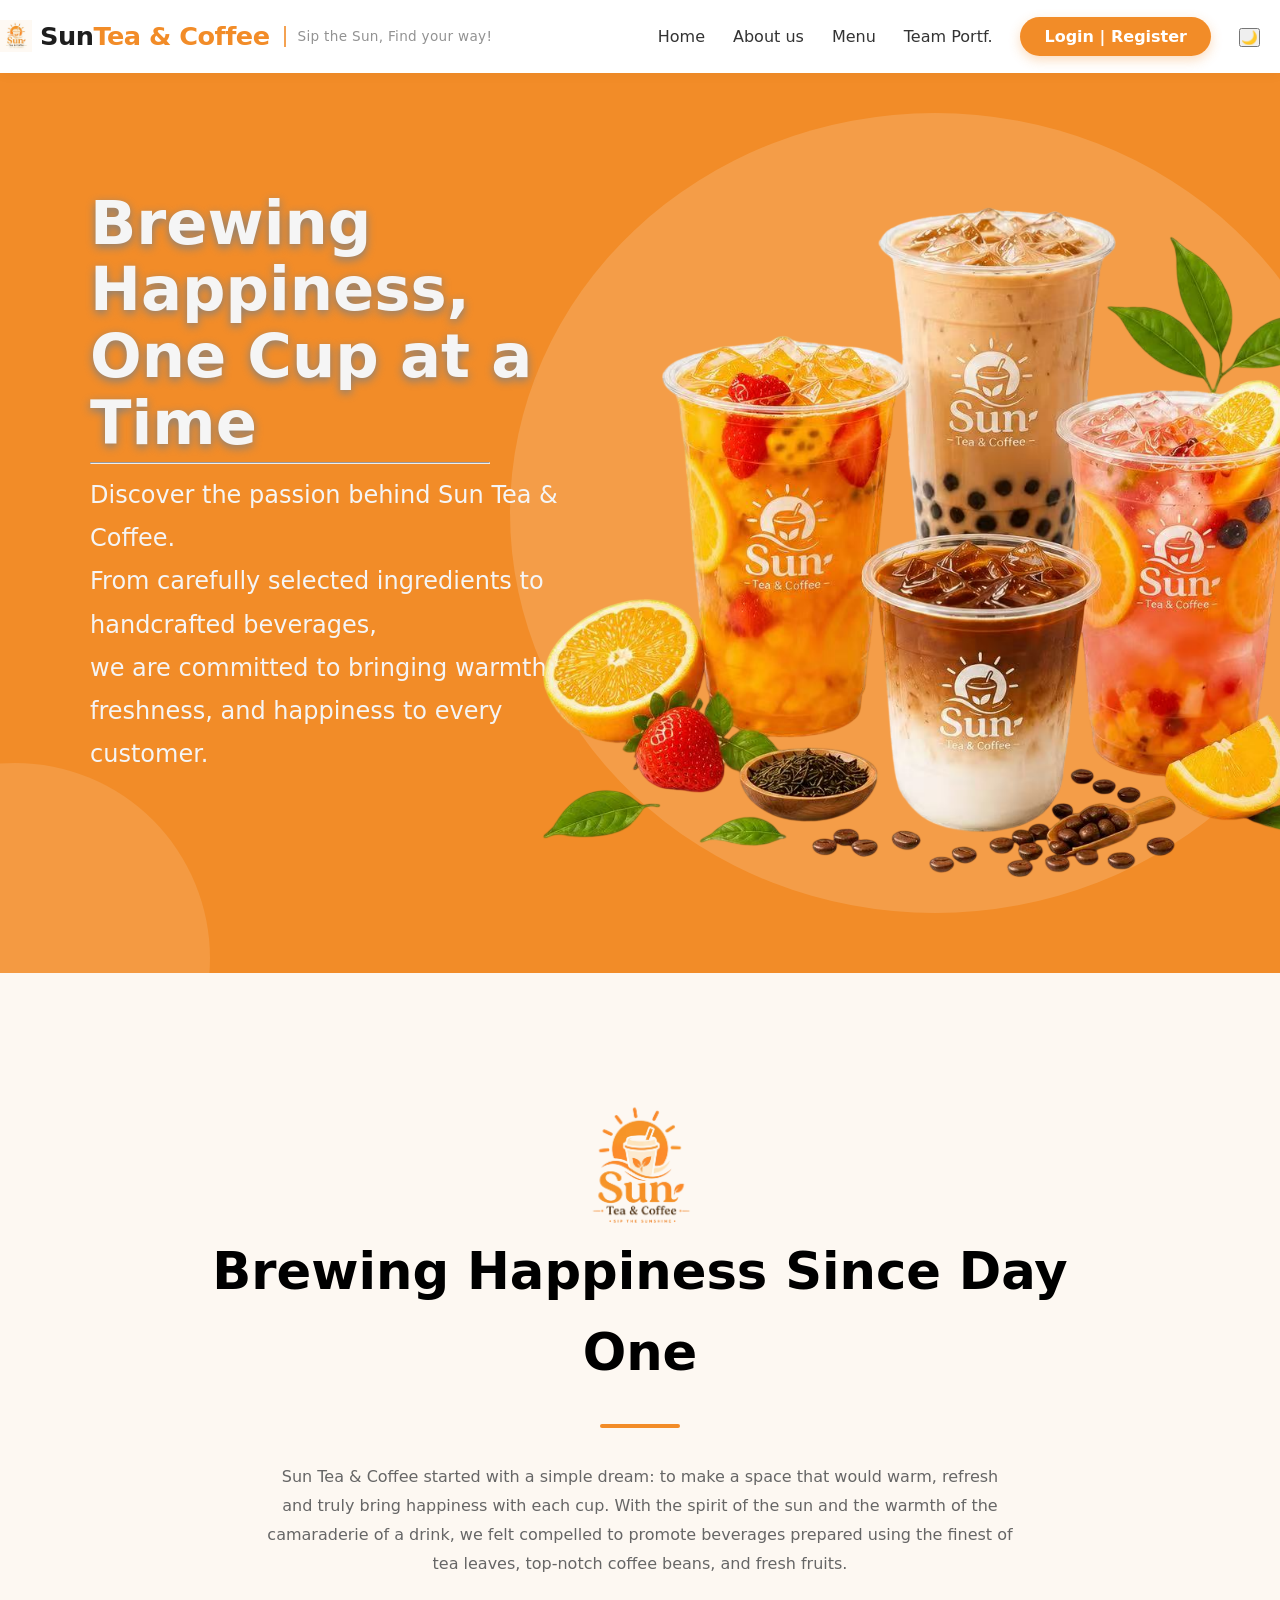
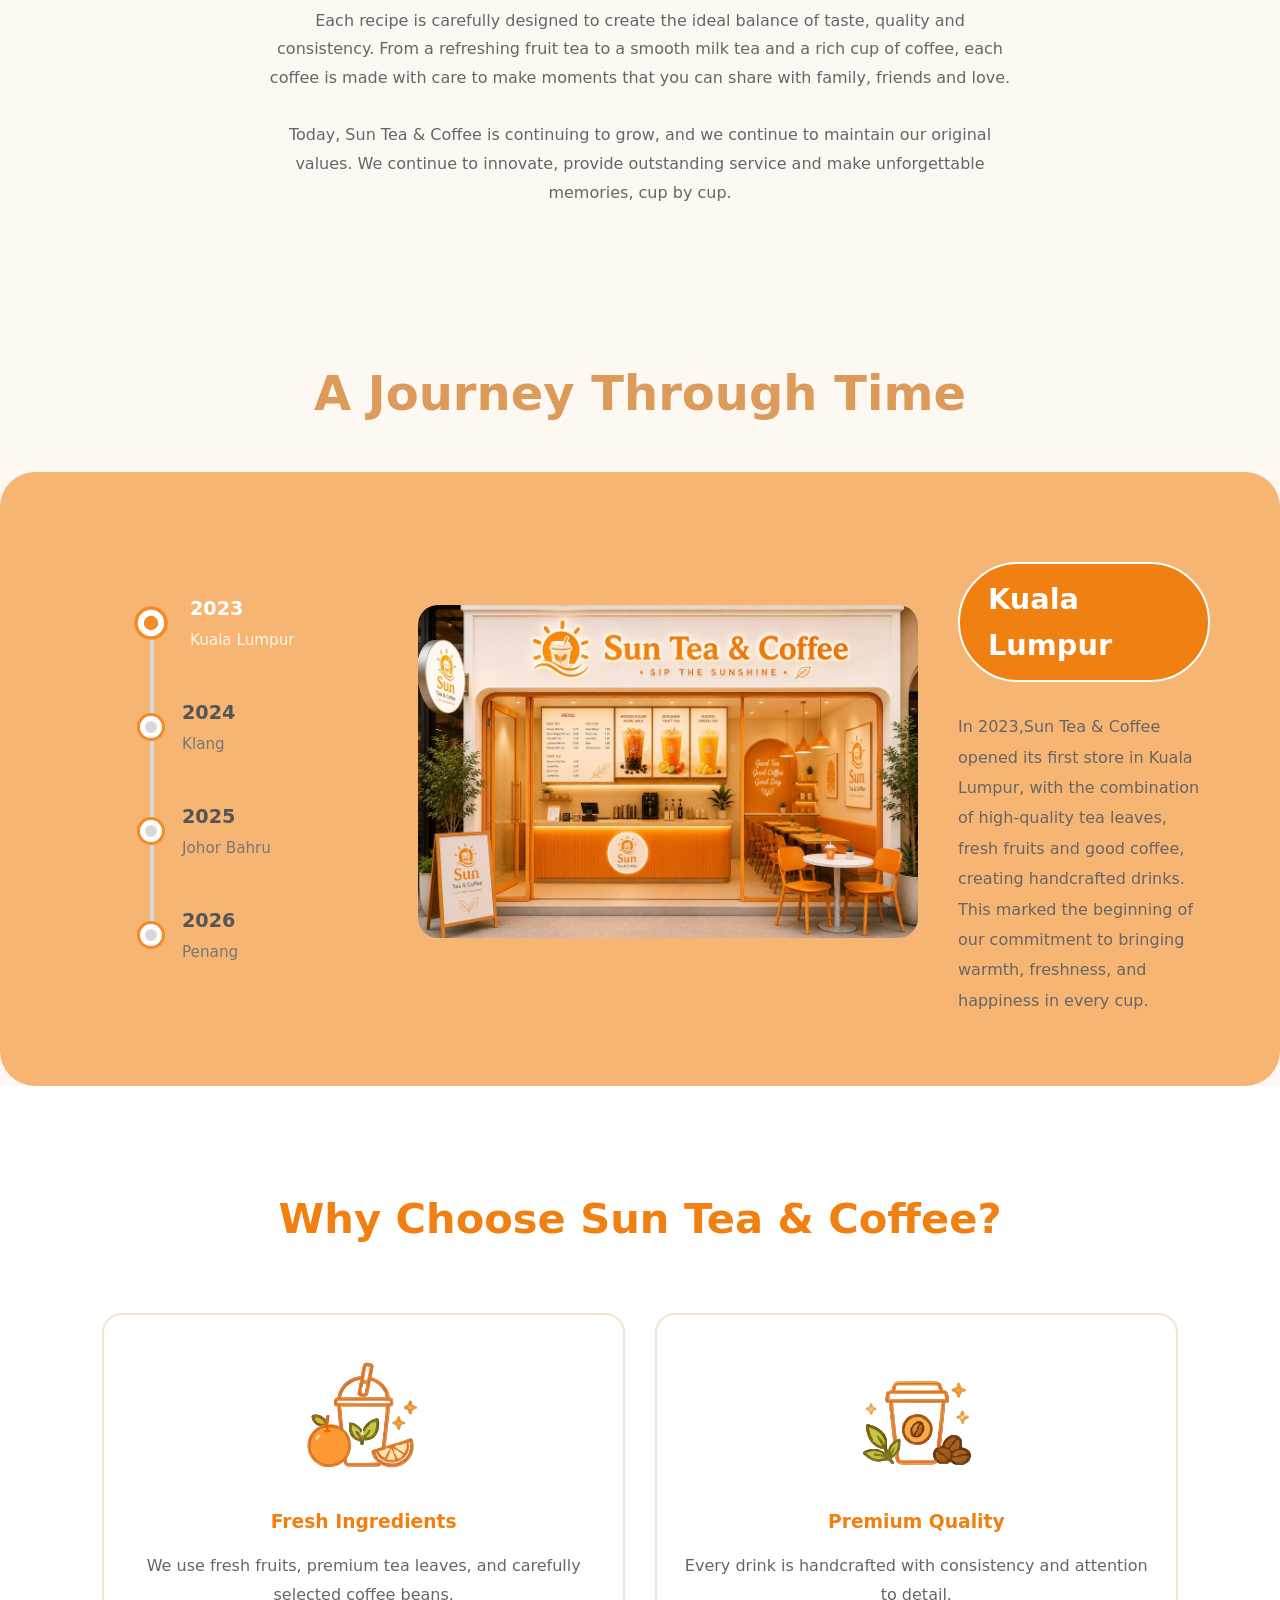
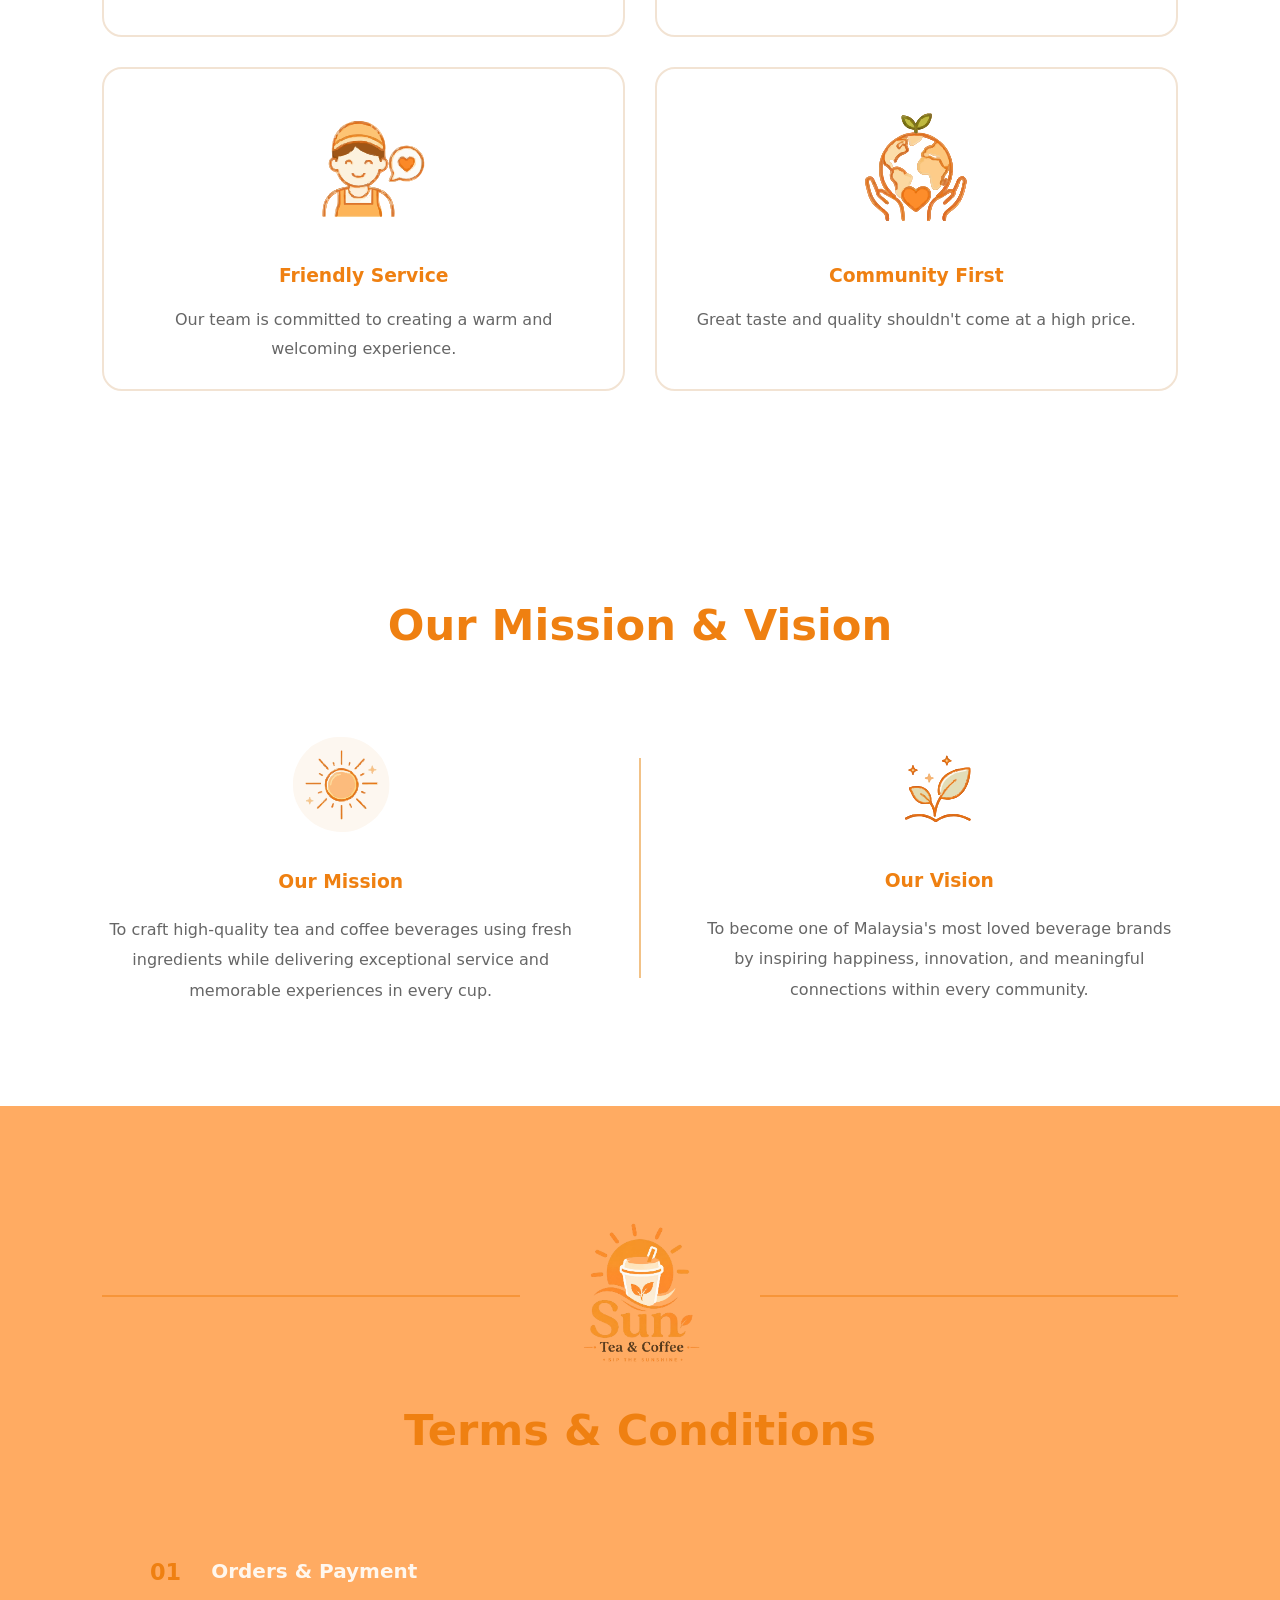
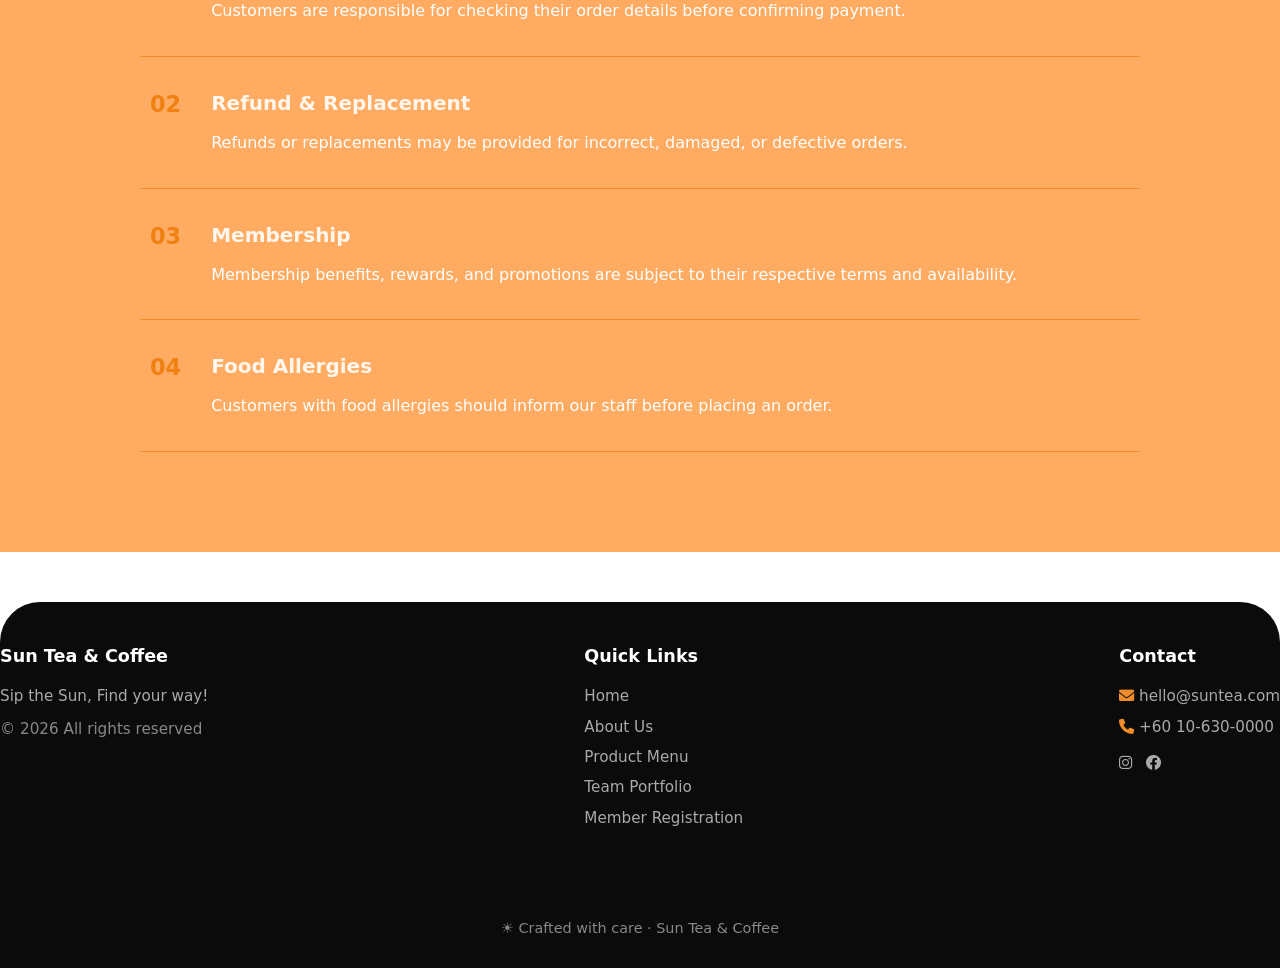
==== html/about.html @ 5be854e0 "Add files via upload" ====
<!DOCTYPE html>
<html lang="en">
<head>
    <meta charset="UTF-8">
    <meta name="viewport" content="width=device-width, initial-scale=1.0">
    <title>Sun Tea & Coffee · About Us</title>
    <link rel="stylesheet" href="https://cdnjs.cloudflare.com/ajax/libs/font-awesome/6.0.0-beta3/css/all.min.css">
    <link rel="stylesheet" href="../css/about.css">
</head>
<body>
<!--Navbar-->
<header class="navbar">
        <div class="container">
            <a href="home.html" class="logo">
                <img src="../img/logo.png" alt="Logo" class="logo-icon">
                <span class="logo-text">Sun<span>Tea & Coffee</span></span>
                <span class="slogan-tag">Sip the Sun, Find your way!</span>
            </a>
            <button class="menu-toggle" id="menuToggle" aria-label="Menu">
                <i class="fas fa-bars"></i>
            </button>
            <ul class="nav-links" id="navLinks">
                <li><a href="home.html">Home</a></li>
                <li><a href="about.html">About us</a></li>
                <li><a href="menu.html">Menu</a></li>
                <li><a href="team.html">Team Portf.</a></li>
                <li><a href="member.html" class="nav-cta">Login | Register</a></li>
                <li><button id="themeToggle">🌙</button></li>
            </ul>
        </div>
    </header>

<!--Hero-->
<main>
<section id="hero">
    <div class="circle1"></div>
    <div class="circle2"></div>
    <div class="hero-container">
        <div class="hero-content">
            <h1>Brewing Happiness,<br>One Cup at a Time</h1><hr>
            <p>
                Discover the passion behind Sun Tea & Coffee.<br>
                From carefully selected ingredients to handcrafted beverages,<br>
                we are committed to bringing warmth, freshness,
                and happiness to every customer.
            </p>
        </div>
        <div class="hero-image">
            <img src="../img/abouthero.png" alt="About Sun Tea & Coffee">
        </div>
    </div>
</section>

<!--Our story-->
<section id="story">
    <img class="story-logo" src="../img/logo_nobackground.png" alt="Sun Tea & Coffee Logo">
    <h3>Brewing Happiness Since Day One</h3>
    <div class="story-line"></div>
    <p>
        Sun Tea & Coffee started with a simple dream: to make a space that would warm, 
        refresh and truly bring happiness with each cup. With the spirit of the sun and 
        the warmth of the camaraderie of a drink, we felt compelled to promote beverages 
        prepared using the finest of tea leaves, top-notch coffee beans, and fresh fruits.
    </p>
    <p>
        Each recipe is carefully designed to create the ideal balance of taste, quality and 
        consistency. From a refreshing fruit tea to a smooth milk tea and a rich cup of coffee, 
        each coffee is made with care to make moments that you can share with family, friends and love.
    </p>
    <p>
        Today, Sun Tea & Coffee is continuing to grow, and we continue to maintain our original values. 
        We continue to innovate, provide outstanding service and make unforgettable memories, cup by cup.
    </p>
</section>

<!--Our History-->
<section id="history">
    <div class="history-title">
        <h2>A Journey Through Time</h2>
    </div>
    <div class="history-container">
        <!--Left-->
        <div class="timeline">
            <div class="timeline-item active" data-index="0">
                <div class="dot"></div>
                <div class="timeline-info">
                    <h4>2023</h4>
                    <p>Kuala Lumpur</p>
                </div>
            </div>
            <div class="timeline-item" data-index="1">
                <div class="dot"></div>
                <div class="timeline-info">
                    <h4>2024</h4>
                    <p>Klang</p>
                </div>
            </div>
            <div class="timeline-item" data-index="2">
                <div class="dot"></div>
                <div class="timeline-info">
                    <h4>2025</h4>
                    <p>Johor Bahru</p>
                </div>
            </div>
            <div class="timeline-item" data-index="3">
                <div class="dot"></div>
                <div class="timeline-info">
                    <h4>2026</h4>
                    <p>Penang</p>
                </div>
            </div>
        </div>
        <!-- Right-->
        <div class="history-content">
            <img src="../img/KL_Store.jpeg"
                alt="Sun Tea & Coffee Store"
                class="history_store"
                id="historyImage">
            <div class="history-text">
                <h3 class="location-tag" id="historyTitle">
                    Kuala Lumpur
                </h3>
                <p id="historyDescription">
                    In 2023,Sun Tea & Coffee opened its first store in Kuala Lumpur, with the combination of 
                    high-quality tea leaves, fresh fruits and good coffee, creating handcrafted drinks. 
                    This marked the beginning of our commitment to bringing warmth, freshness, and happiness in every cup.
                </p>
            </div>
        </div>
    </div>
</section>

<!--Why Choose Sun Tea & Coffee-->
<section id="why">
    <div class="why-title">
        <h2>Why Choose Sun Tea & Coffee?</h2>
    </div>
    <div class="why-container">
        <div class="why-card">
            <img src="../img/fresh.svg" class="why-icon">
            <h3>Fresh Ingredients</h3>
            <p>
                We use fresh fruits, premium tea leaves,
                and carefully selected coffee beans.
            </p>
        </div>
        <div class="why-card">
            <img src="../img/quality.svg" class="why-icon">
            <h3>Premium Quality</h3>
            <p>
                Every drink is handcrafted with consistency
                and attention to detail.
            </p>
        </div>
        <div class="why-card">
            <img src="../img/friendly.svg" class="why-icon">
            <h3>Friendly Service</h3>
            <p>
                Our team is committed to creating a warm
                and welcoming experience.
            </p>
        </div>
        <div class="why-card">
            <img src="../img/community.svg" class="why-icon">
            <h3>Community First</h3>
            <p>
                Great taste and quality shouldn't come
                at a high price.
            </p>
        </div>
    </div>
</section>

<!--Mission & Vision-->
<section id="mission">
    <div class="mission-title">
        <h2>Our Mission & Vision</h2>
    </div>
    <div class="mission-container">
        <div class="mission-box">
            <img src="../img/mission.svg"
                 class="mission-icon"
                 alt="Mission">
            <h3>Our Mission</h3>
            <p>
                To craft high-quality tea and coffee beverages using fresh ingredients while delivering exceptional service and memorable experiences in every cup.
            </p>
        </div>
        <div class="divider"></div>
        <div class="mission-box">
            <img src="../img/vision.svg"
                 class="mission-icon"
                 alt="Vision">
            <h3>Our Vision</h3>
            <p>
                To become one of Malaysia's most loved beverage brands by inspiring happiness, innovation, and meaningful connections within every community.
            </p>
        </div>
    </div>
</section>

<!-- Terms & Conditions -->
<section id="terms">
    <div class="terms-title">
        <div class="terms-logo">
        <span></span>
        <img src="../img/logo_nobackground.png" alt="Sun Tea & Coffee">
        <span></span>
       </div>
        <h2>Terms & Conditions</h2>
    </div>
    <div class="terms-container">
        <div class="term-item">
            <span class="term-number">01</span>
            <div class="term-text">
                <h3>Orders & Payment</h3>
                <p>
                    Customers are responsible for checking their order details
                    before confirming payment.
                </p>
            </div>
        </div>
        <div class="term-item">
            <span class="term-number">02</span>

            <div class="term-text">
                <h3>Refund & Replacement</h3>
                <p>
                    Refunds or replacements may be provided for incorrect,
                    damaged, or defective orders.
                </p>
            </div>
        </div>
        <div class="term-item">
            <span class="term-number">03</span>
            <div class="term-text">
                <h3>Membership</h3>
                <p>
                    Membership benefits, rewards, and promotions are subject
                    to their respective terms and availability.
                </p>
            </div>
        </div>
        <div class="term-item">
            <span class="term-number">04</span>

            <div class="term-text">
                <h3>Food Allergies</h3>
                <p>
                    Customers with food allergies should inform our staff
                    before placing an order.
                </p>
            </div>
        </div>
    </div>
</section>
</main>

<!--Footer-->
 <footer class="footer">
        <div class="container">
            <div class="footer-col">
                <h4>Sun Tea & Coffee</h4>
                <p>Sip the Sun, Find your way!</p>
                <p style="margin-top:8px; color:#888;">© 2026 All rights reserved</p>
            </div>
            <div class="footer-col">
                <h4>Quick Links</h4>
                <a href="home.html">Home</a>
                <a href="about.html">About Us</a>
                <a href="menu.html">Product Menu</a>
                <a href="team.html">Team Portfolio</a>
                <a href="member.html">Member Registration</a>
            </div>
            <div class="footer-col">
                <h4>Contact</h4>
                <p><i class="fas fa-envelope" style="color:var(--primary);"></i> hello@suntea.com</p>
                <p><i class="fas fa-phone" style="color:var(--primary);"></i> +60 10-630-0000</p>
                <div style="display:flex; gap:14px; margin-top:12px; font-size:1.4rem;">
                    <a href="https://www.instagram.com/sunteacoffee" style="color:#aaa;"><i class="fab fa-instagram"></i></a>
                    <a href="https://www.facebook.com/share/1DVkEmbE5W/?mibextid=wwXIfr" style="color:#aaa;"><i class="fab fa-facebook"></i></a>
                </div>
            </div>
            <div class="footer-bottom">
                <span>☀️ Crafted with care · Sun Tea & Coffee</span>
            </div>
        </div>
    </footer>

    <!-- ========== javascript ========== -->
    <script src="../js/main.js"></script>
    <script src="../js/aboutus_timeline.js"></script>
</body>
</html>
---- css/about.css ----
*{
    margin:0;
    padding:0;
    box-sizing:border-box;
    font-family: 'Segoe UI', Roboto, system-ui, -apple-system, sans-serif;
}
body{
    margin:0;
    overflow-x:hidden;
    line-height:1.6;
}

.container {
    width: 100%;
    max-width: 1800px;
    margin: 0 auto;
}

:root {
    --primary: #F28C28;
    --primary-light: #f8a85a;
    --primary-dark: #d97a1e;
    --secondary: #FFF8F0;
    --white: #ffffff;
    --gray-light: #f5f0eb;
    --text-dark: #1e1e1e;
    --shadow: 0 8px 30px rgba(0, 0, 0, 0.08);
    --radius: 24px;
}

/* --- Navbar --- */
.navbar {
    background-color: var(--white);
    box-shadow: 0 2px 12px rgba(0, 0, 0, 0.04);
    padding: 16px 0;
    position: sticky;
    top: 0;
    z-index: 100;
    backdrop-filter: blur(6px);
    background-color: rgba(255, 255, 255, 0.92);
}
.navbar .container {
    display: flex;
    justify-content: space-between;
    align-items: center;
    flex-wrap: wrap;
}
.logo {
    display: flex;
    align-items: center;
    gap: 8px;
    text-decoration: none;
}
.logo-icon {
    height: 2rem;
    width: auto;
    object-fit: contain;
}
.logo-text {
    font-size: 1.6rem;
    font-weight: 700;
    color: var(--text-dark);
    letter-spacing: -0.5px;
}
.logo-text span {
    color: var(--primary);
}
.slogan-tag {
    font-size: 0.85rem;
    color: #777;
    font-weight: 400;
    margin-left: 6px;
    letter-spacing: 0.3px;
    border-left: 2px solid var(--primary);
    padding-left: 12px;
    opacity: 0.8;
}
.nav-links {
    display: flex;
    align-items: center;
    gap: 28px;
    list-style: none;
    font-weight: 500;
}
.nav-links a {
    text-decoration: none;
    color: #333;
    font-size: 1rem;
    transition: color 0.2s;
    position: relative;
}
.nav-links a::after {
    content: '';
    position: absolute;
    bottom: -6px;
    left: 0;
    width: 0;
    height: 2.5px;
    background: var(--primary);
    border-radius: 4px;
    transition: width 0.25s;
}
.nav-links a:hover {
    color: var(--primary);
}
.nav-links a:hover::after {
    width: 100%;
}
.nav-cta {
    background: var(--primary);
    color: white !important;
    padding: 10px 24px;
    border-radius: 40px;
    font-weight: 600;
    transition: background 0.25s, transform 0.1s;
    box-shadow: 0 4px 12px rgba(242, 140, 40, 0.3);
}
.nav-cta::after {
    display: none !important;
}
.nav-cta:hover {
    background: var(--primary-dark) !important;
    transform: scale(1.02);
    color: white !important;
}
.menu-toggle {
    display: none;
    font-size: 1.8rem;
    background: none;
    border: none;
    color: var(--text-dark);
    cursor: pointer;
    padding: 4px 8px;
}

#themeToggle{
    margin-right: 20px;
    cursor: pointer;
}

/* ===========Hero=========== */
#hero{
    position:relative;
    min-height:100vh;
    background:#F28C28;
    overflow:hidden;
    display:flex;
    justify-content:center;
    align-items:center;
}

.hero-container{
    position: relative;
    top:-40px;
    z-index: 2;
    width: 100%;
    max-width: 1500px;
    display: flex;
    justify-content: space-between;
    align-items: center;
    gap: 40px;
}

.hero-content{
    flex:1;
    max-width:520px;
    margin-left:90px;
}

.hero-content h1{
    font-size: 3.8rem;
    line-height: 1.1;
    color: #f5f5f5;
    margin-bottom: 5px;
    text-shadow:0 3px 10px grey;
}
hr{
    width:400px;
}

.hero-content p{
    font-size: 1.5rem;
    line-height: 1.8;
    color: #f5f5f5;
    margin-top: 10px;
}

.hero-image{
    position: relative;
    z-index: 2;
    flex:1;
    display: flex;
    justify-content: flex-end;
    align-items: center;
    margin-right:-20px;
}

.hero-image img{
    width: 120%;
    max-width: none;
    height: auto;
    position: relative;
    z-index: 2;
}

.circle1{
    position: absolute;
    width: 850px;
    height: 800px;
    border-radius: 50%;
    background: rgba(255,255,255,0.15);
    right: -80px;
    top: 40px;
    z-index: 1;
}
.circle2{
    position:absolute;
    width:390px;
    height:390px;
    border-radius:50%;
    background:rgba(255,255,255,.12);
    left:-180px;
    bottom:-180px;
    z-index:1;
}

/* ===========STORY=========== */
#story{
    padding: 120px 15%;
    text-align: center;
    background: #fdf8f2;
}

.story-logo{
    width: 150px;
    margin-bottom:-20px;
}

#story h3{
    font-size: 3.2rem;
    margin-bottom: 30px;
}

#story p{
    max-width: 750px;
    margin: 0 auto 28px;
    line-height: 1.8;
    color: #666;
}

.story-line{
    width:80px;
    height:4px;
    background:#F28C28;
    margin:20px auto 35px;
    border-radius:10px;
}

/* ===========HISTORY=========== */
#history{
    background:#fdf8f2;
}

.history-title{
    text-align:center;
    margin-bottom:40px;
}

.history-title h2{
    color:#dc9b5a;
    font-size:3rem;
}

.history-container{
    background:#f7b574;
    border-radius:35px;
    padding:70px;
    display:flex;
    gap:80px;
    align-items:center;
    min-height:600px;
}
    /* ======timeline====== */
.timeline{
    width:240px;
    margin-left:70px;
    position:relative;
    display:flex;
    flex-direction:column;
}

.timeline::before{
    content:"";
    position:absolute;
    left:10px;
    top:18px;
    bottom:18px;
    width:4px;
    background:#d8d8d8;
    border-radius:10px;
}

.timeline-item{
    position:relative;
    display:flex;
    align-items:center;
    gap:20px;
    margin-bottom:45px;
    z-index:2;
    cursor:pointer;
    transition:all .3s ease;
}

.timeline-item:hover{
    transform:translateX(5px);
}

.timeline-item.active .timeline-info{
    transform:translateX(8px);
}

.timeline-item:last-child{
    margin-bottom:0;
}

.dot{
    background:#d8d8d8;
    border:5px solid white;
    border-radius:50%;
    width:22px;
    height:22px;
    box-shadow:0 0 0 3px #F28C28;
    flex-shrink:0;
}

.timeline-item.active .dot{
    background:#F28C28;
    transform:scale(1.2);
}

.timeline-info h4{
    font-size:1.2rem;
    color:#555;
    margin-bottom:4px;
    transition:.3s;
}

.timeline-info p{
    color:#777;
    font-size:.95rem;
}
.timeline-item.active .timeline-info h4{
    color:white;
}

.timeline-item.active .timeline-info p{
    color:#fff4e7;
}

/* ======content====== */
.history_store{
    width:100%;
    max-width:500px;
    border-radius:20px;
    margin-bottom:15px;
    transition:opacity .35s ease;
}

.location-tag{
    display:inline-block;
    padding:12px 28px;
    background:#ef8011;
    color:white;
    border:2px solid white;
    border-radius:999px;
    font-size:1.8rem;
    font-weight:600;
    margin:20px 0 12px;
    transition:opacity .35s ease;
}

.history-content{
    display:flex;
    align-items: center;
    gap:40px;
}

.history-content h3{
    font-size:1.8rem;
    margin-bottom:30px;
}

.history-content p{
    line-height:1.9;
    font-size:1rem;
    color:#666;
}

.history-text{
    max-width:420px;
}

.history-text p{
    transition:opacity .35s ease;
}

/* ===========WHY CHOOSE US=========== */
#why{
    padding:100px 8%;
    background:#fff;
}

.why-title{
    text-align:center;
    margin-bottom:60px;
}

.why-title h2{
    font-size:2.6rem;
    color:#ef8011;
    margin-bottom:15px;
}

.why-container{
    display:grid;
    grid-template-columns:repeat(2,1fr);
    gap:30px;
}

.why-card{
    background:#fff;
    transition:.3s;
    border:2px solid #f2e3d3;
    border-radius:20px;
    padding:25px;
    text-align:center;
}

.why-card:hover{
    transform:translateY(-8px);
    background:#f7e8d7;
}

.why-icon{
    width: 140px;
    height:140px;
    object-fit:contain;
    margin-bottom:20px;
}

.why-card h3{
    color:#ef8011;
    margin-bottom:15px;
}

.why-card p{
    color:#666;
    line-height:1.8;
}

/* ===========MISSION & VISION=========== */
#mission{
    padding:100px 8%;
    background:#fff;
}

.mission-title{
    text-align:center;
    margin-bottom:70px;
}

.mission-title h2{
    font-size:2.7rem;
    color:#ef8011;
    margin-bottom:15px;
}

.mission-container{
    display:flex;
    align-items:center;
    justify-content:center;
    gap:60px;
}

.mission-box{
    flex:1;
    text-align:center;
}

.mission-icon{
    width:110px;
    margin-bottom:20px;
}

.mission-box h3{
    color:#ef8011;
    margin-bottom:18px;
}

.mission-box p{
    line-height:1.9;
    color:#666;
}

.divider{
    width:2px;
    height:220px;
    background:#f2c287;
}

/* ===== TERMS & CONDITIONS ===== */

#terms{
    padding:100px 8%;
    background:#ffab62;
    position:relative;
    overflow:hidden;
}

.terms-title{
    text-align: center;
    margin-bottom: 60px;
}

.terms-logo{
    display: flex;
    align-items: center;
    justify-content: center;
    gap: 30px;
    margin-bottom: 10px;
}

.terms-logo img{
    width: 180px;
    height: auto;
}

.terms-logo span{
    width: 65%;
    height: 2px;
    background: rgba(239, 128, 17, 0.5);
}

.terms-title h2{
    font-size:2.7rem;
    color:#ef8011;
    margin-bottom:15px;
}

.terms-container{
    max-width:1000px;
    margin:0 auto;
}

.term-item{
    display:flex;
    gap:30px;
    padding:30px 10px;
    border-bottom:1px solid #F28C28;
}

.term-number{
    font-size:1.4rem;
    font-weight:700;
    color:#ef8011;
}

.term-text h3{
    font-size:1.25rem;
    color:#fff7ee;
    margin-bottom:10px;
}

.term-text p{
    color:#ffffff;
    line-height:1.8;
}

.footer {
    background: #0b0b0b;
    color: #ccc;
    padding: 40px 0 28px;
    margin-top: 50px;
    border-radius: 40px 40px 0 0;
}
.footer .container {
    display: flex;
    flex-wrap: wrap;
    justify-content: space-between;
    gap: 30px;
}
.footer-col h4 {
    color: white;
    font-size: 1.1rem;
    margin-bottom: 14px;
}
.footer-col p, .footer-col a {
    color: #aaa;
    text-decoration: none;
    display: block;
    margin-bottom: 6px;
    font-size: 0.95rem;
}
.footer-col a:hover {
    color: var(--primary);
}
.footer-bottom {
    border-top: 1px solid #0b0b0b;
    margin-top: 30px;
    padding-top: 20px;
    text-align: center;
    font-size: 0.9rem;
    color: #888;
    width: 100%;
}

/* ===== Responsive ===== */
@media screen and (max-width: 1024px) {
    .hero-container{
        gap: 20px;
        padding: 0 40px;
    }

    .hero-content{
        margin-left: 20px;
    }

    .hero-content h1{
        font-size: 3rem;
    }

    .hero-content p{
        font-size: 1.2rem;
    }

    .hero-content hr{
        width: 300px;
    }

    .hero-image img{
        width: 110%;
    }

    .circle1{
        width: 650px;
        height: 650px;
    }
    
    .history-container {
        flex-direction: column;
        padding: 50px 40px;
        gap: 40px;
    }

    .timeline {
        width: 100%;
        margin-left: 0;
    }

    .history-content {
        width: 100%;
        flex-direction: column;
        gap: 25px;
    }

    .history_store {
        max-width: 550px;
        width: 100%;
    }

    .history-text {
        max-width: 100%;
        width: 100%;
    }
}

@media screen and (max-width: 768px) {

    .menu-toggle {
        display: block;
    }
    .nav-links {
        display: none;
        flex-direction: column;
        width: 100%;
        gap: 14px;
        padding: 20px 0 10px;
        border-top: 1px solid #eee;
        margin-top: 16px;
    }
    .nav-links.active {
        display: flex;
    }
    .nav-cta {
        width: 100%;
        text-align: center;
    }

        .hero-container {
        width: 100%;
        padding: 40px 30px 80px;
        flex-direction: column;
        gap: 30px;
        top: 0;
    }

    .hero-content {
        width: 100%;
        max-width: 100%;
        margin-left: 0;
        text-align: center;
    }

    .hero-content h1 {
        font-size: 2.4rem;
        line-height: 1.15;
    }

    .hero-content hr {
        width: 180px;
        margin: 15px auto;
    }

    .hero-content p {
        font-size: 1rem;
        line-height: 1.7;
        width: 100%;
        max-width: 440px;
        margin-left: auto;
        margin-right: auto;
    }

    .hero-image {
        width: 85%;
        flex:none;
        display:flex;
        justify-content: center;
        align-items:center;
        margin:0;
        padding:0;
        transform:none;
    }

    .hero-image img {
        width: 85%;
        max-width:500px;
        height:auto;
        display:block;        
        margin: 0 auto;
        transform:translateX(10%);
    }

    .circle1 {
        width: 420px;
        height: 420px;
        left: 0;
        right: 0;
        margin:0 auto;
        top: auto;
        bottom: 20px;
    }

    .circle2{
        width: 250px;
        height: 250px;
    }

    #history {
    padding: 60px 20px;
    }

    .history-title h2 {
    font-size: 2rem;
    }

    .history-container {
    padding: 40px 20px;
    min-height: auto;
    flex-direction: column;
    gap: 40px;
    width: 100%;
    }

    .timeline {
    width: 100%;
    margin-left: 0;
    }

    .history-content {
    width: 100%;
    flex-direction: column;
    gap: 20px;
    }

    .history_store {
    width: 100%;
    max-width: 100%;
    }

    .history-text {
    width: 100%;
    max-width: 100%;
    }

    .location-tag {
    font-size: 1.3rem;
    }

    .history-content p {
    font-size: 0.95rem;
    }

    #why {
    padding: 70px 20px;
    }

    .why-title {
    margin-bottom: 40px;
    }

    .why-title h2 {
    font-size: 2rem;
    }

    .why-container {
    grid-template-columns: 1fr;
    gap: 20px;
    }

    .why-card {
    width: 100%;
    padding: 25px 20px;
    }

    .why-icon {
    width: 100px;
    height: 100px;
    }

    .why-card p {
    line-height: 1.6;
    }

    #mission {
    padding: 70px 20px;
    }

    .mission-title {
    margin-bottom: 45px;
    }

    .mission-title h2 {
    font-size: 2rem;
    }

    .mission-container {
    flex-direction: column;
    gap: 40px;
    width: 100%;
    }

    .mission-box {
    width: 100%;
    max-width: 100%;
    flex: none;
    padding: 0 10px;
    }

    .mission-box p {
    width: 100%;
    max-width: 320px;
    margin: 0 auto;
    }

    .divider {
    width: 80%;
    height: 2px;
    }
    }
    
    @media screen and (max-width: 480px) {

    .container {
        width: 96%;
        padding: 0 6px;
    }

    .logo-text {
        font-size: 1.2rem;
    }

    .slogan-tag {
        font-size: 0.7rem;
        padding-left: 6px;
        margin-left: 4px;
    }

    .hero-container {
        padding: 35px 15px 70px;
    }

    .hero-content h1 {
        font-size: 2rem;
    }

    .hero-content p {
        font-size: 0.9rem;
    }

    .hero-image img {
        width: 110%;
        transform: translateX(-25px);
    }

    .circle1 {
        width: 330px;
        height: 330px;
    }

    .circle2 {
        width: 200px;
        height: 200px;
    }
}

/*-----------------Dark Theme-----------------*/
body.dark{
    background:#1f1f1f;
    color:#ffffff;
}

/* Navbar */
body.dark .navbar{
    background:#222;
}

body.dark .nav-links a{
    color:white;
}

body.dark .logo-text{
    color:white;
}

/* Hero */

body.dark .hero-content h1,body.dark .hero-content p{
    color:black;
}

body.dark #story,
body.dark #history,
body.dark #why,
body.dark #mission{
    background:black;
}

/* Story */
body.dark #story h3{
    color:white;
}

body.dark #story p{
    color:#dddddd;
}

/* History */
body.dark .dot{
    background:#666;
    border-color:#333;
}

body.dark .history-container{
    background:#2c2c2c;
}

body.dark .history-content h3{
    color:white;
}

body.dark .history-content p{
    color:#dddddd;
}

body.dark .timeline-info h4{
    color:white;
}

body.dark .timeline-info p{
    color:#cccccc;
}

/* Why */
body.dark .why-card{
    background:#2c2c2c;
    border-color:#444;
}

body.dark .why-card h3{
    color:#F28C28;
}

body.dark .why-card p{
    color:#dddddd;
}

/* Mission */
body.dark .mission-box h3{
    color:#F28C28;
}

body.dark .mission-box p{
    color:#dddddd;
}

body.dark .divider{
    background:#555;
}

body.dark #terms{
    background:#2c2c2c;
}

body.dark .terms-title h2{
    color:#F28C28;
}

body.dark .terms-title p{
    color:#dddddd;
}

body.dark .term-item{
    border-color:#555;
}

body.dark .term-text h3,body.dark .term-text p{
    color:white;
}

/* Footer */
body.dark .footer{
    background:#0b0b0b;
    margin-top:20px;
}
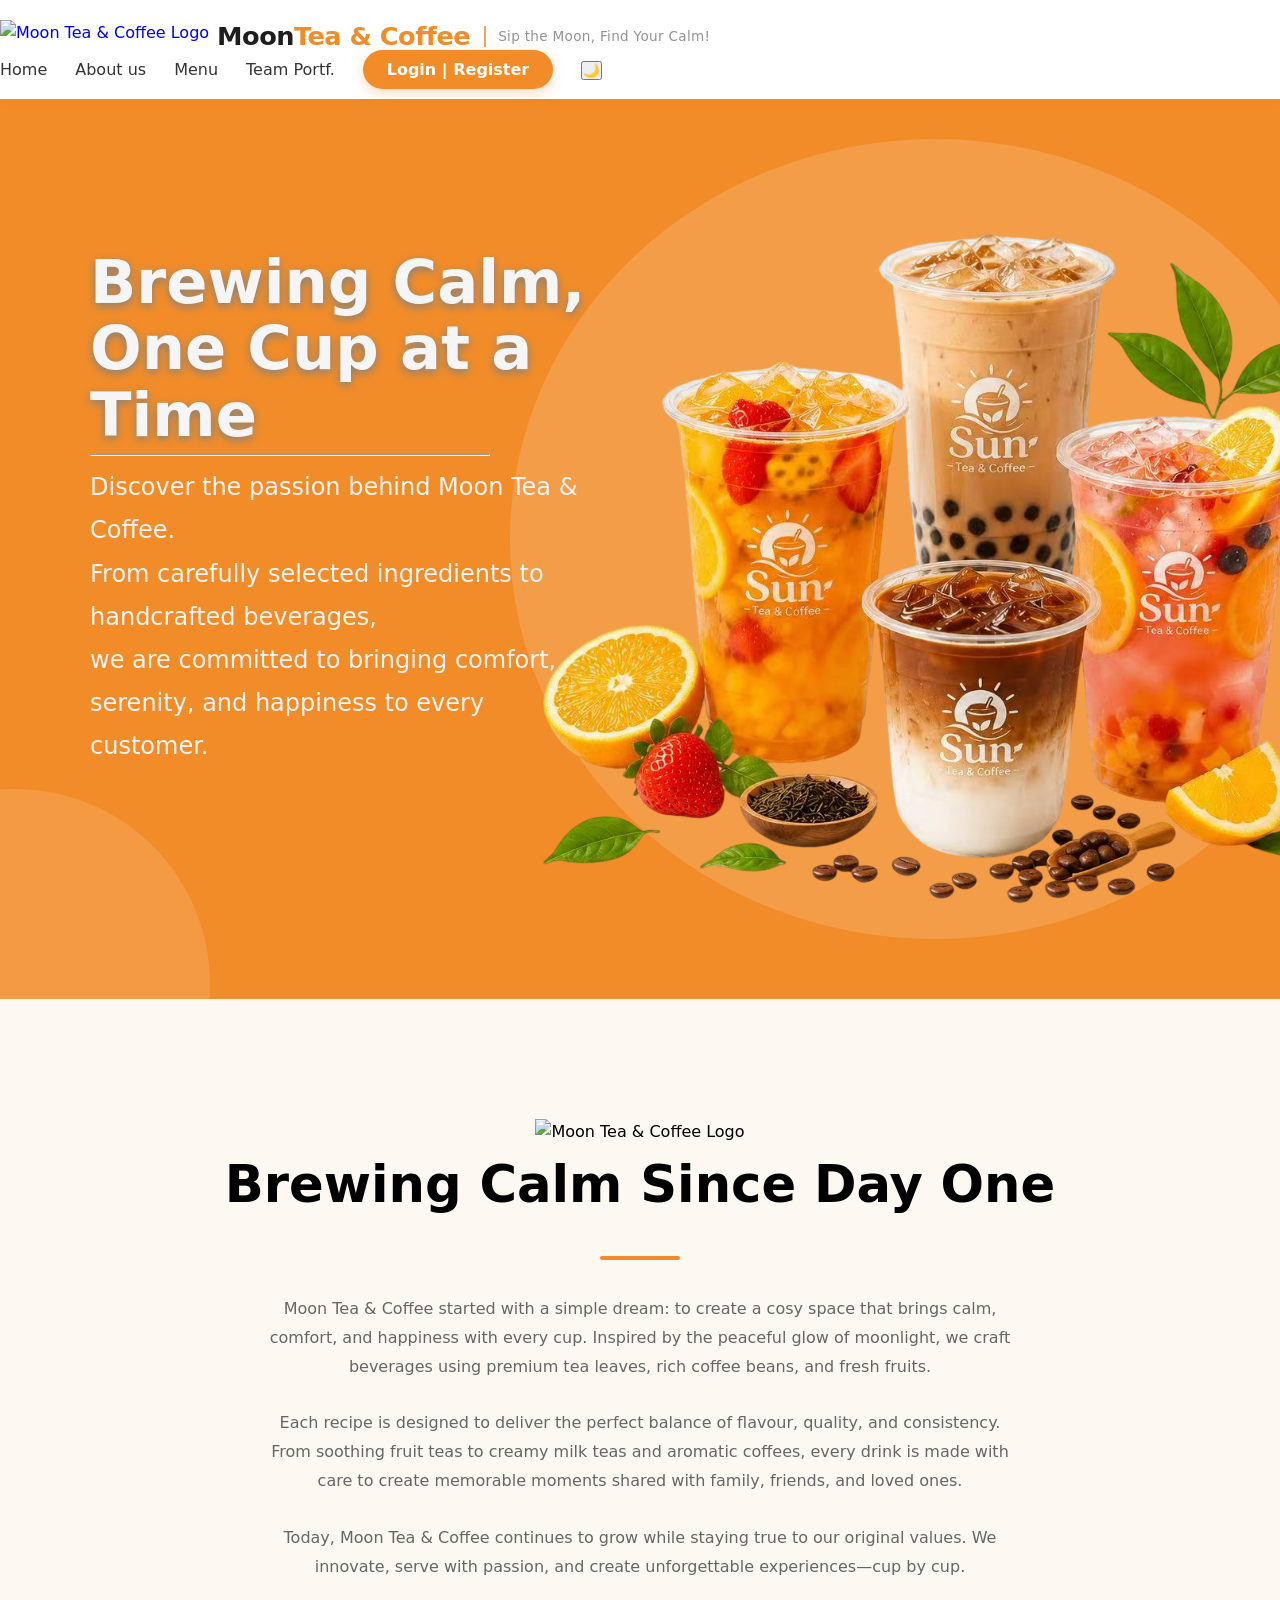
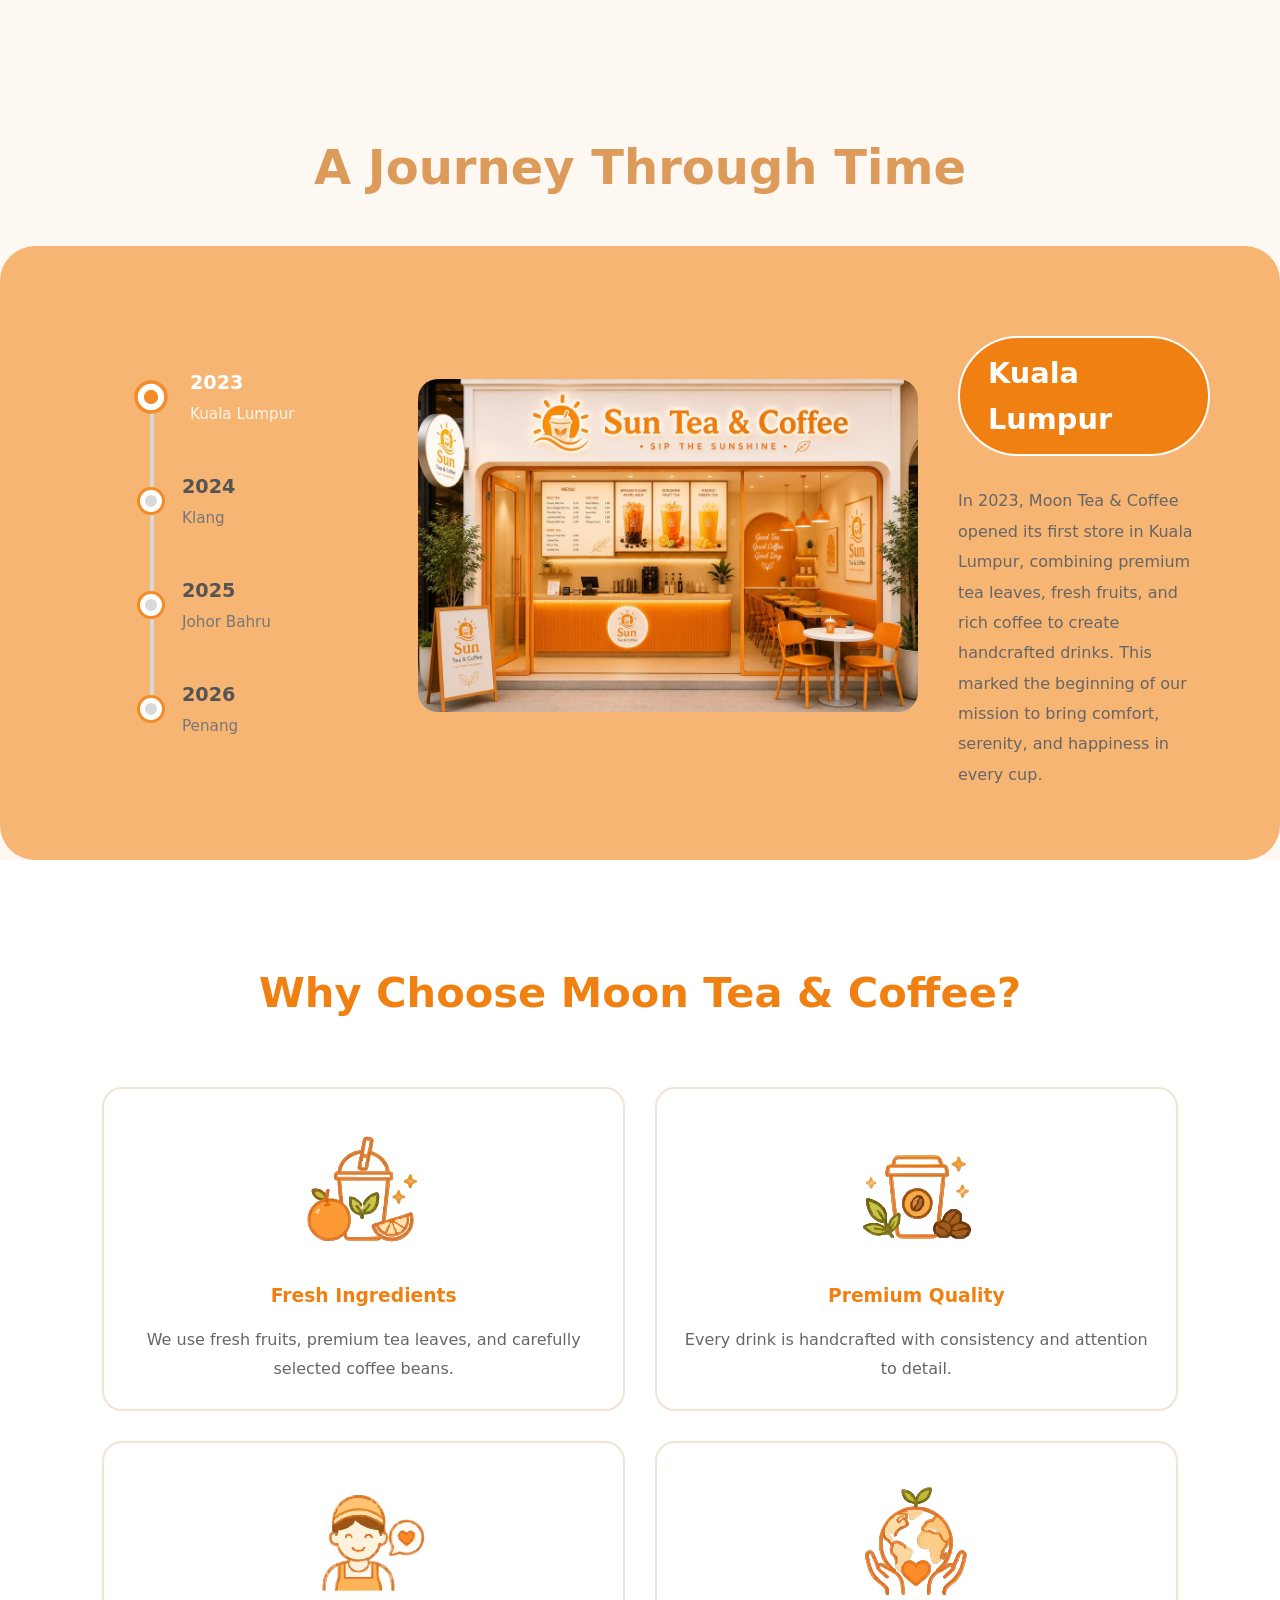
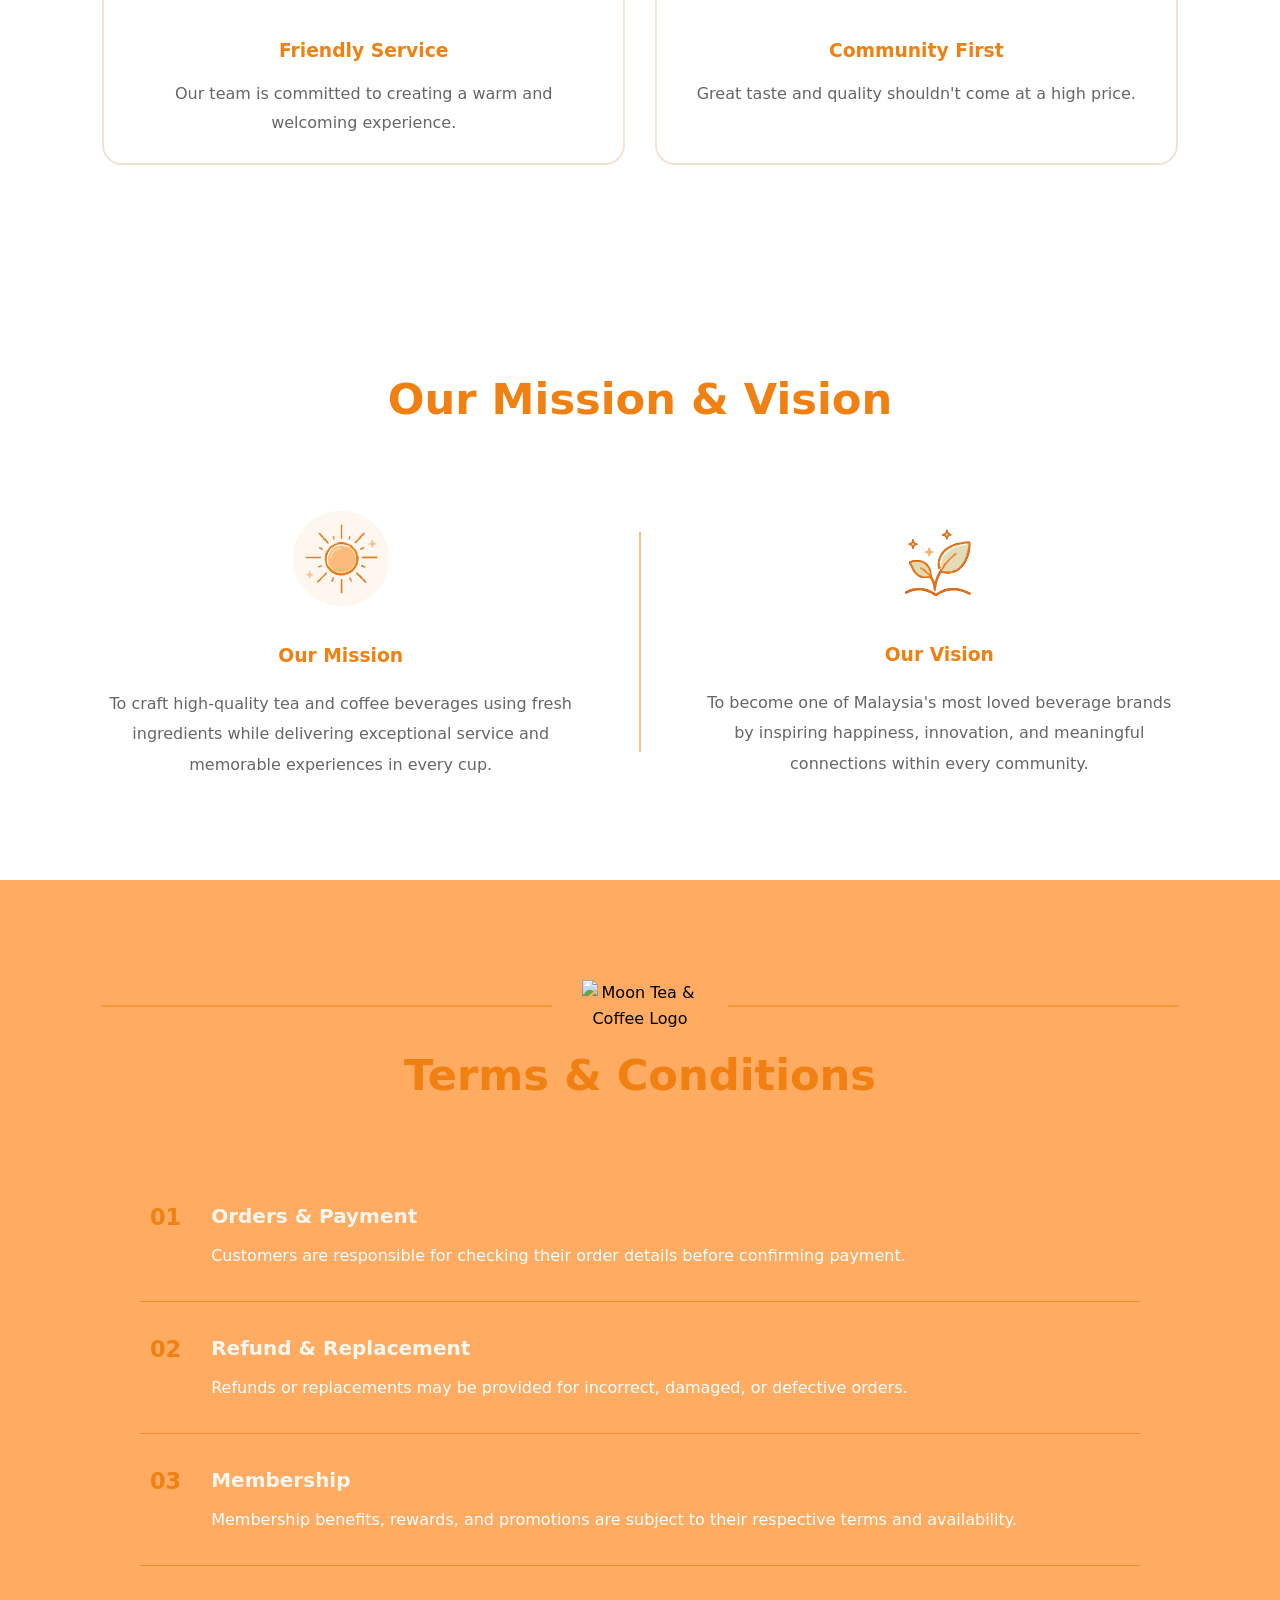
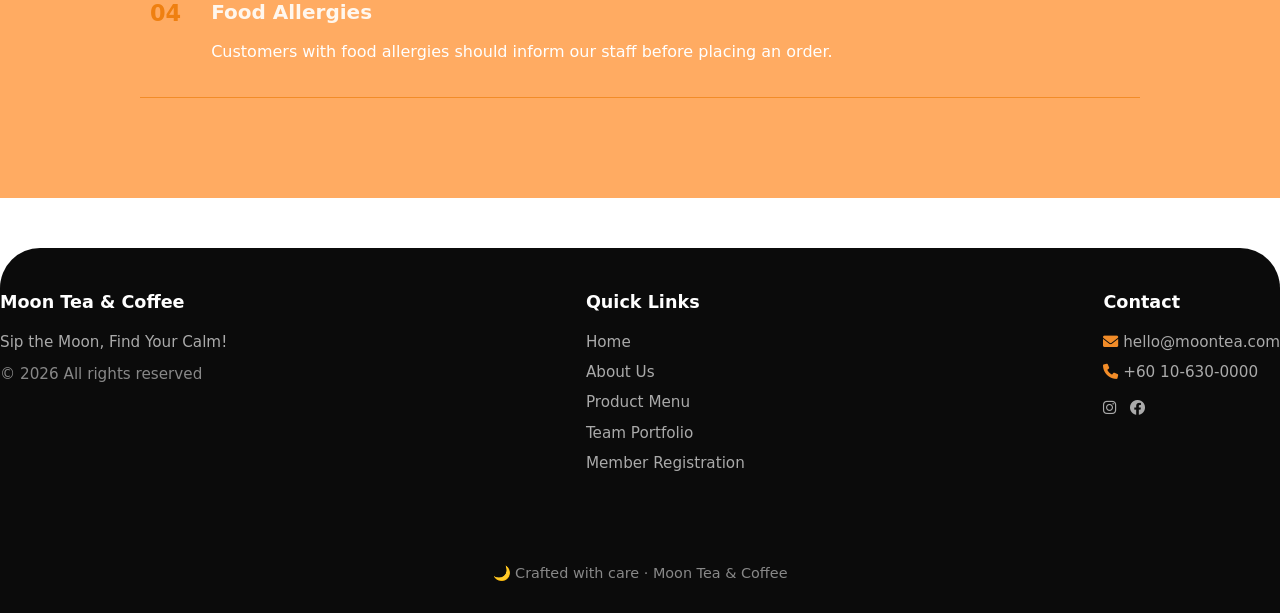
==== commit 79943c16: "Update about.html" ====
--- a/html/about.html
+++ b/html/about.html
@@ -3,73 +3,80 @@
 <head>
     <meta charset="UTF-8">
     <meta name="viewport" content="width=device-width, initial-scale=1.0">
-    <title>Sun Tea & Coffee · About Us</title>
+    <title>Moon Tea & Coffee · About Us</title>
     <link rel="stylesheet" href="https://cdnjs.cloudflare.com/ajax/libs/font-awesome/6.0.0-beta3/css/all.min.css">
     <link rel="stylesheet" href="../css/about.css">
 </head>
 <body>
+
 <!--Navbar-->
 <header class="navbar">
-        <div class="container">
-            <a href="home.html" class="logo">
-                <img src="../img/logo.png" alt="Logo" class="logo-icon">
-                <span class="logo-text">Sun<span>Tea & Coffee</span></span>
-                <span class="slogan-tag">Sip the Sun, Find your way!</span>
-            </a>
-            <button class="menu-toggle" id="menuToggle" aria-label="Menu">
-                <i class="fas fa-bars"></i>
-            </button>
-            <ul class="nav-links" id="navLinks">
-                <li><a href="home.html">Home</a></li>
-                <li><a href="about.html">About us</a></li>
-                <li><a href="menu.html">Menu</a></li>
-                <li><a href="team.html">Team Portf.</a></li>
-                <li><a href="member.html" class="nav-cta">Login | Register</a></li>
-                <li><button id="themeToggle">🌙</button></li>
-            </ul>
-        </div>
-    </header>
+    <div class="container">
+        <a href="home.html" class="logo">
+            <img src="../img/moontea-logo.png" alt="Moon Tea & Coffee Logo" class="logo-icon">
+            <span class="logo-text">Moon<span>Tea & Coffee</span></span>
+            <span class="slogan-tag">Sip the Moon, Find Your Calm!</span>
+        </a>
+
+        <button class="menu-toggle" id="menuToggle" aria-label="Menu">
+            <i class="fas fa-bars"></i>
+        </button>
+
+        <ul class="nav-links" id="navLinks">
+            <li><a href="home.html">Home</a></li>
+            <li><a href="about.html">About us</a></li>
+            <li><a href="menu.html">Menu</a></li>
+            <li><a href="team.html">Team Portf.</a></li>
+            <li><a href="member.html" class="nav-cta">Login | Register</a></li>
+            <li><button id="themeToggle">🌙</button></li>
+        </ul>
+    </div>
+</header>
 
 <!--Hero-->
 <main>
 <section id="hero">
     <div class="circle1"></div>
     <div class="circle2"></div>
+
     <div class="hero-container">
         <div class="hero-content">
-            <h1>Brewing Happiness,<br>One Cup at a Time</h1><hr>
-            <p>
-                Discover the passion behind Sun Tea & Coffee.<br>
+            <h1>Brewing Calm,<br>One Cup at a Time</h1><hr>
+            <p>
+                Discover the passion behind Moon Tea & Coffee.<br>
                 From carefully selected ingredients to handcrafted beverages,<br>
-                we are committed to bringing warmth, freshness,
+                we are committed to bringing comfort, serenity,
                 and happiness to every customer.
             </p>
         </div>
+
         <div class="hero-image">
-            <img src="../img/abouthero.png" alt="About Sun Tea & Coffee">
+            <img src="../img/abouthero.png" alt="About Moon Tea & Coffee">
         </div>
     </div>
 </section>
 
 <!--Our story-->
 <section id="story">
-    <img class="story-logo" src="../img/logo_nobackground.png" alt="Sun Tea & Coffee Logo">
-    <h3>Brewing Happiness Since Day One</h3>
+    <img class="story-logo" src="../img/moontea-logo-nobg.png" alt="Moon Tea & Coffee Logo">
+    <h3>Brewing Calm Since Day One</h3>
     <div class="story-line"></div>
+
     <p>
-        Sun Tea & Coffee started with a simple dream: to make a space that would warm, 
-        refresh and truly bring happiness with each cup. With the spirit of the sun and 
-        the warmth of the camaraderie of a drink, we felt compelled to promote beverages 
-        prepared using the finest of tea leaves, top-notch coffee beans, and fresh fruits.
+        Moon Tea & Coffee started with a simple dream: to create a cosy space that brings calm,
+        comfort, and happiness with every cup. Inspired by the peaceful glow of moonlight,
+        we craft beverages using premium tea leaves, rich coffee beans, and fresh fruits.
     </p>
+
     <p>
-        Each recipe is carefully designed to create the ideal balance of taste, quality and 
-        consistency. From a refreshing fruit tea to a smooth milk tea and a rich cup of coffee, 
-        each coffee is made with care to make moments that you can share with family, friends and love.
+        Each recipe is designed to deliver the perfect balance of flavour, quality, and consistency.
+        From soothing fruit teas to creamy milk teas and aromatic coffees, every drink is made with care
+        to create memorable moments shared with family, friends, and loved ones.
     </p>
+
     <p>
-        Today, Sun Tea & Coffee is continuing to grow, and we continue to maintain our original values. 
-        We continue to innovate, provide outstanding service and make unforgettable memories, cup by cup.
+        Today, Moon Tea & Coffee continues to grow while staying true to our original values.
+        We innovate, serve with passion, and create unforgettable experiences—cup by cup.
     </p>
 </section>
 
@@ -78,7 +85,9 @@
     <div class="history-title">
         <h2>A Journey Through Time</h2>
     </div>
+
     <div class="history-container">
+
         <!--Left-->
         <div class="timeline">
             <div class="timeline-item active" data-index="0">
@@ -88,6 +97,7 @@
                     <p>Kuala Lumpur</p>
                 </div>
             </div>
+
             <div class="timeline-item" data-index="1">
                 <div class="dot"></div>
                 <div class="timeline-info">
@@ -95,6 +105,7 @@
                     <p>Klang</p>
                 </div>
             </div>
+
             <div class="timeline-item" data-index="2">
                 <div class="dot"></div>
                 <div class="timeline-info">
@@ -102,6 +113,7 @@
                     <p>Johor Bahru</p>
                 </div>
             </div>
+
             <div class="timeline-item" data-index="3">
                 <div class="dot"></div>
                 <div class="timeline-info">
@@ -110,30 +122,35 @@
                 </div>
             </div>
         </div>
-        <!-- Right-->
+
+        <!--Right-->
         <div class="history-content">
             <img src="../img/KL_Store.jpeg"
-                alt="Sun Tea & Coffee Store"
+                alt="Moon Tea & Coffee Store"
                 class="history_store"
                 id="historyImage">
+
             <div class="history-text">
-                <h3 class="location-tag" id="historyTitle">
-                    Kuala Lumpur
-                </h3>
+                <h3 class="location-tag" id="historyTitle">Kuala Lumpur</h3>
+
                 <p id="historyDescription">
-                    In 2023,Sun Tea & Coffee opened its first store in Kuala Lumpur, with the combination of 
-                    high-quality tea leaves, fresh fruits and good coffee, creating handcrafted drinks. 
-                    This marked the beginning of our commitment to bringing warmth, freshness, and happiness in every cup.
-                </p>
-            </div>
-        </div>
-    </div>
-</section>
-
-<!--Why Choose Sun Tea & Coffee-->
+                    In 2023, Moon Tea & Coffee opened its first store in Kuala Lumpur,
+                    combining premium tea leaves, fresh fruits, and rich coffee to create handcrafted drinks.
+                    This marked the beginning of our mission to bring comfort, serenity, and happiness in every cup.
+                </p>
+            </div>
+        </div>
+    </div>
+</section>
+
+</main>
+</body>
+</html>  
+
+<!--Why Choose Moon Tea & Coffee-->
 <section id="why">
     <div class="why-title">
-        <h2>Why Choose Sun Tea & Coffee?</h2>
+        <h2>Why Choose Moon Tea & Coffee?</h2>
     </div>
     <div class="why-container">
         <div class="why-card">
@@ -204,7 +221,7 @@
     <div class="terms-title">
         <div class="terms-logo">
         <span></span>
-        <img src="../img/logo_nobackground.png" alt="Sun Tea & Coffee">
+        <img src="../img/moontea-logo-nobg.png" alt="Moon Tea & Coffee Logo">
         <span></span>
        </div>
         <h2>Terms & Conditions</h2>
@@ -260,8 +277,8 @@
  <footer class="footer">
         <div class="container">
             <div class="footer-col">
-                <h4>Sun Tea & Coffee</h4>
-                <p>Sip the Sun, Find your way!</p>
+                <h4>Moon Tea & Coffee</h4>
+                <p>Sip the Moon, Find Your Calm!</p>
                 <p style="margin-top:8px; color:#888;">© 2026 All rights reserved</p>
             </div>
             <div class="footer-col">
@@ -274,21 +291,20 @@
             </div>
             <div class="footer-col">
                 <h4>Contact</h4>
-                <p><i class="fas fa-envelope" style="color:var(--primary);"></i> hello@suntea.com</p>
+                <p><i class="fas fa-envelope" style="color:var(--primary);"></i> hello@moontea.com</p>
                 <p><i class="fas fa-phone" style="color:var(--primary);"></i> +60 10-630-0000</p>
                 <div style="display:flex; gap:14px; margin-top:12px; font-size:1.4rem;">
-                    <a href="https://www.instagram.com/sunteacoffee" style="color:#aaa;"><i class="fab fa-instagram"></i></a>
-                    <a href="https://www.facebook.com/share/1DVkEmbE5W/?mibextid=wwXIfr" style="color:#aaa;"><i class="fab fa-facebook"></i></a>
+                    <a href="https://www.instagram.com/moonteacoffee" style="color:#aaa;"><i class="fab fa-instagram"></i></a>
+                    <a href="https://www.facebook.com/moonteacoffee" style="color:#aaa;"><i class="fab fa-facebook"></i></a>
                 </div>
             </div>
             <div class="footer-bottom">
-                <span>☀️ Crafted with care · Sun Tea & Coffee</span>
+                <span>🌙 Crafted with care · Moon Tea & Coffee</span>
             </div>
         </div>
     </footer>
 
-    <!-- ========== javascript ========== -->
     <script src="../js/main.js"></script>
     <script src="../js/aboutus_timeline.js"></script>
 </body>
-</html>+</html>
